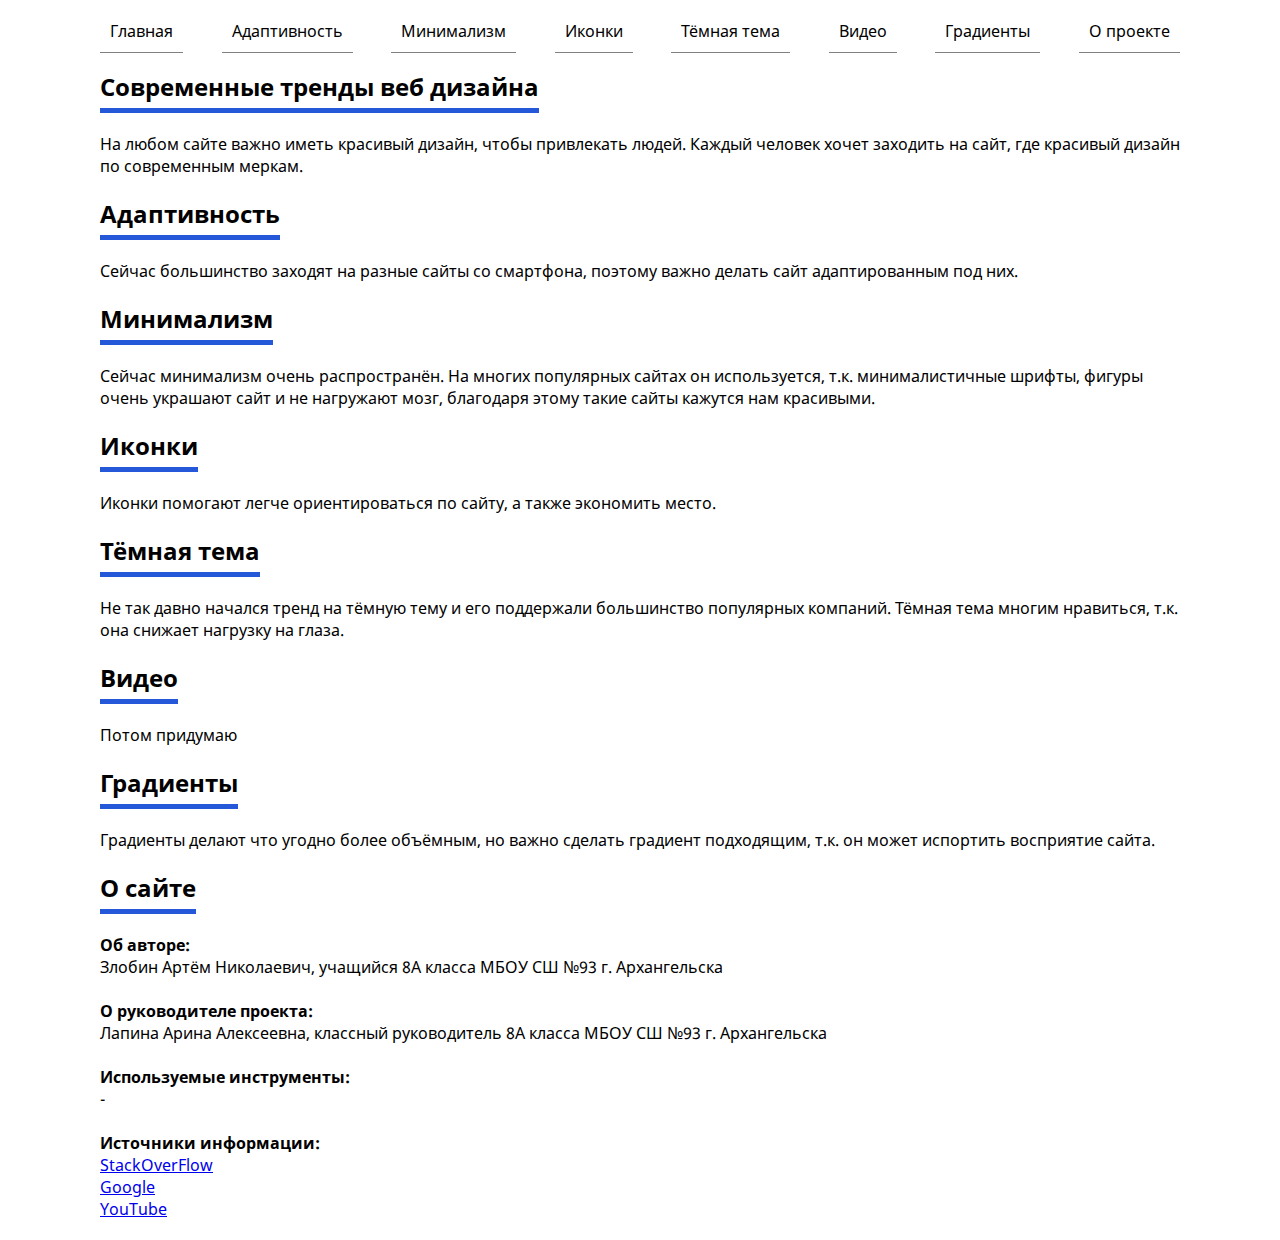
==== index.html @ 1119da95 "Add files via upload" ====
<!DOCTYPE html>
<html>
    <head>
        <meta charset="UTF-8">
        <meta name="viewport" content="width=device-width, initial-scale=1.0">
        <title>Современные тренды web-дизайна</title>
        <link rel="stylesheet" href="style.css">

    </head>
    <body>
        <div id="loading">
            <span id="l1"></span>
            <span id="l2"></span>
            <span id="l3"></span>
            <span id="l4"></span>
        </div>
        <header>
            <div class="wrapper">
            <div id="menu-burger">
               <span id="bar1"></span>
               <span id="bar2"></span>
               <span id="bar3"></span>
            </div>
            <div id="menu">
            <h1>Меню</h1>
            <ul>
                <li>
                    <a class="menu-button" href="#main">Главная</a>
                </li>
                <li>
                    <a class="menu-button" href="#adaptive">Адаптивность</a>
                </li>
                <li>
                    <a class="menu-button" href="#minimal">Минимализм</a>
                </li>
                <li>
                    <a class="menu-button" href="#icons">Иконки</a>
                </li>
                <li>
                    <a class="menu-button" href="#darktheme">Тёмная тема</a>
                </li>
                <li>
                    <a class="menu-button" href="#video">Видео</a>
                </li>
                <li>
                    <a class="menu-button" href="#gradients">Градиенты</a>
                </li>
                <li>
                    <a class="menu-button" href="#about">О проекте</a>
                </li>
            </ul>
        </div>
            </div>
        </header>
    <div id="content">
    <div id="main">
        <div class="wrapper">
            <h2 class="title">
                Современные тренды веб дизайна
            </h2>
            <div class="text">
                На любом сайте важно иметь красивый дизайн, чтобы привлекать людей. Каждый человек хочет заходить на сайт, где красивый дизайн по современным меркам. 
            </div>
            <div class="imgs">
                
            </div>
        </div>
    </div>
    <div id="adaptive">
        <div class="wrapper">
            <h2 class="title">
                Адаптивность
            </h2>
            <div class="text">
                Сейчас большинство заходят на разные сайты со смартфона, поэтому важно делать сайт адаптированным под них. 
            </div>
            <div class="imgs">
                
            </div>
        </div>
    </div>
    <div id="minimal">
        <div class="wrapper">
            <h2 class="title">
                Минимализм
            </h2>
            <div class="text">
                Сейчас минимализм очень распространён. На многих популярных сайтах он используется, т.к. минималистичные шрифты, фигуры очень украшают сайт и не нагружают мозг, благодаря этому такие сайты кажутся нам красивыми.
            </div>
            <div class="imgs">
                
            </div>
        </div>
    </div>
    <div id="icons">
        <div class="wrapper">
            <h2 class="title">
                Иконки
            </h2>
            <div class="text">
                Иконки помогают легче ориентироваться по сайту, а также экономить место.
            </div>
            <div class="imgs">
                
            </div>
        </div>
    </div>
    <div id="darktheme">
        <div class="wrapper">
            <h2 class="title">
                Тёмная тема
            </h2>
            <div class="text">
                Не так давно начался тренд на тёмную тему и его поддержали большинство популярных компаний. Тёмная тема многим нравиться, т.к. она снижает нагрузку на глаза. 
            </div>
            <div class="imgs">
                
            </div>
        </div>
    </div>
    <div id="video">
        <div class="wrapper">
            <h2 class="title">
                Видео
            </h2>
            <div class="text">
                Потом придумаю
            </div>
            <div class="imgs">
                
            </div>
        </div>
    </div>
    <div id="gradients">
        <div class="wrapper">
            <h2 class="title">
                Градиенты
            </h2>
            <div class="text">
                Градиенты делают что угодно более объёмным, но важно сделать градиент подходящим, т.к. он может испортить восприятие сайта.
            </div>
            <div class="imgs">
                
            </div>
        </div>
    </div>
    <div id="about">
        <div class="wrapper">
            <h2 class="title">
                О сайте
            </h2>
            <div class="text">
                <h4>Об авторе:</h4>
                <p>Злобин Артём Николаевич, 
                учащийся 8А класса МБОУ СШ №93 г. Архангельска</p>
               <br/>

                <h4>О руководителе проекта:</h4>
                <p>Лапина Арина Алексеевна, классный руководитель 8А класса МБОУ СШ №93 г. Архангельска</p>
                <br/>

                <h4>Используемые инструменты:</h4>
                <p>-</p>
                <br/>

                <h4>Источники информации:</h4>
                <ul>
                    <li>
                        <a href="https://stackoverflow.com/">StackOverFlow</a>
                    </li>
                    <li>
                        <a href="https://google.com/">Google</a>
                    </li>
                    <li>
                        <a href="https://youtube.com/">YouTube</a>
                    </li>
                </ul>
                   
            </div>
            <div class="imgs">
                
            </div>
        </div>
    </div>
    </div>
    <script src="script.js">
        
    </script>
    </body>
</html>
---- style.css ----
﻿@font-face{
    font-family: NotoSans;
    src: url(fonts/NotoSans-Regular.ttf); 
    font-style: normal;
    font-weight: normal;

}

@font-face{
    font-family: NotoSans;
    src: url(fonts/NotoSans-Italic.ttf); 
    font-style: italic;
    font-weight: normal;

}

@font-face{
    font-family: NotoSans;
    src: url(fonts/NotoSans-Bold.ttf); 
    font-style: normal;
    font-weight: bold;

}

@font-face{
    font-family: NotoSans;
    src: url(fonts/NotoSans-BoldItalic.ttf); 
    font-style: italic;
    font-weight: bold;

}

*{
    margin: 0;
    padding: 0;
}

body{
    font-family: NotoSans;
}

li{
    list-style: none;
}

.wrapper{
    max-width: 1080px;
    margin: 0 auto 20px;
}

header{
    background-color: white;
    position: fixed;
    left: calc((100% - 1080px)/2);
    width: 1080px;
}

#loading {
    z-index: 11;
    width: 100%;
    height: 100%;
    position: fixed;
    background-color: white;
}

#loading span{
    position: absolute;
    display: block;
    border-radius: 100%;
    transition: all .5s ease;
}

#loading #l1{
    border-left: solid 5px black;
    border-bottom: solid 5px black;
    width: 100px;
    height: 100px;
    left: calc(50% - 50px);
    top: calc(50% - 50px);
    animation: rotate .8s linear infinite;
}
#loading #l2{
    border-right: solid 5px black;
    border-bottom: solid 5px black;
    width: 70px;
    height: 70px;
    left: calc(50% - 35px);
    top: calc(50% - 35px);
    animation: rotate 1s linear infinite;
}
#loading #l3{
    border-right: solid 5px black;
    border-top: solid 5px black;
    width: 50px;
    height: 50px;
    left: calc(50% - 25px);
    top: calc(50% - 25px);
    animation: rotate 1.2s linear infinite;
}
#loading #l4{
    border-left: solid 5px black;
    border-top: solid 5px black;
    width: 30px;
    height: 30px;
    left: calc(50% - 15px);
    top: calc(50% - 15px);
    animation: rotate 1.4s linear infinite;
}

#header-nav{
    font-size: 1.2em;
    font-weight: 600;
    padding: 20px;
}

#header-list{
    display: flex;
    justify-content: space-between;
}

#menu h1{
    display: none;
}   

#menu ul{
    margin: 20px 0 20px 0;
    display: flex;
    justify-content: space-between;
    width: 100%;
}
#menu a{
    color: black;
    font-size: 16px;
    font-weight: normal;
    text-decoration: none;
    border-bottom: solid 1px grey;
    padding: 10px;
}

#menu ul li a:hover, #menu ul li a:focus{
    border-bottom-color: black;
    color: black;
}

#content{
    padding-top: 70px;
}

.title{
    padding-bottom: 5px;
    border-bottom: solid 5px #2558d9;
    margin-bottom: 20px;
    width: max-content;
    transition: .3s;
}

.title:hover{
    border-color: #1d48b5;
    transition: .3s;
}



@media( max-width: 1080px ){
    header{
        position: inherit;
    }

    #menu-burger{
        background-color: white;
        padding: 10px;
        position: fixed;
        display: inline-block;
        cursor: pointer;
        width: 100%;
        z-index: 10;

    }

    #bar1, #bar2, #bar3{
        display: block;
        width: 40px;
        height: 4px;
        margin-top: 6px;
        border-radius: 40px;
        background-color: black;
        transition: .3s;
    }

    .toggled{
        margin-top: 20px;
    }

    .toggled  #bar1{
        -ms-transform: rotate(-45deg) translate(0, 50%);
        -moz-transform: rotate(-45deg) translate(0, 50%);
        -webkit-transform: rotate(-45deg) translate(0, 50%);
        -o-transform: rotate(-45deg) translate(0, 50%);
        transform: rotate(-45deg) translate(0, 50%);
        margin: 0;
    }

    .toggled  #bar2{
        -ms-transform: rotate(45deg) translate(0, -50%);
        -moz-transform: rotate(45deg) translate(0, -50%);
        -webkit-transform: rotate(45deg) translate(0, -50%);
        -o-transform: rotate(45deg) translate(0, -50%);
        transform: rotate(45deg) translate(0, -50%);
        margin: 0;
    }

    .toggled  #bar3{
        opacity: 0;
    }

    #menu{
        position: fixed;
        display: block;
        height: 100%;
        left: -100%;
        transition: .3s;
    }

    #menu h1{
        margin-top: 10px;
        display: block;
        text-align: center;
    }

    #menu.opened{
        background-color: white;
        width: 100%;
        max-width: 100%;
        left: 0;
        transition: .3s;
    }

    #menu ul{
        display: block;
    }

    #menu ul li{
        border-bottom: solid .5px grey;
        font-size: 18px;
        display: table;
        margin: 0 auto;
        padding: 20px 0 20px 0;
        width: inherit;
        text-align: center;
    }

    #menu ul li a{
        color: grey;
        border: none;
    }

    #content{
        padding-top: 50px;
    }

    .title{
        width: inherit;
    }

    header .wrapper{
        margin: 0;
    }

    .wrapper{
        margin: 10px 0;
    }


}

@keyframes rotate{
    from{
        transform: rotate(360deg);
    }
}
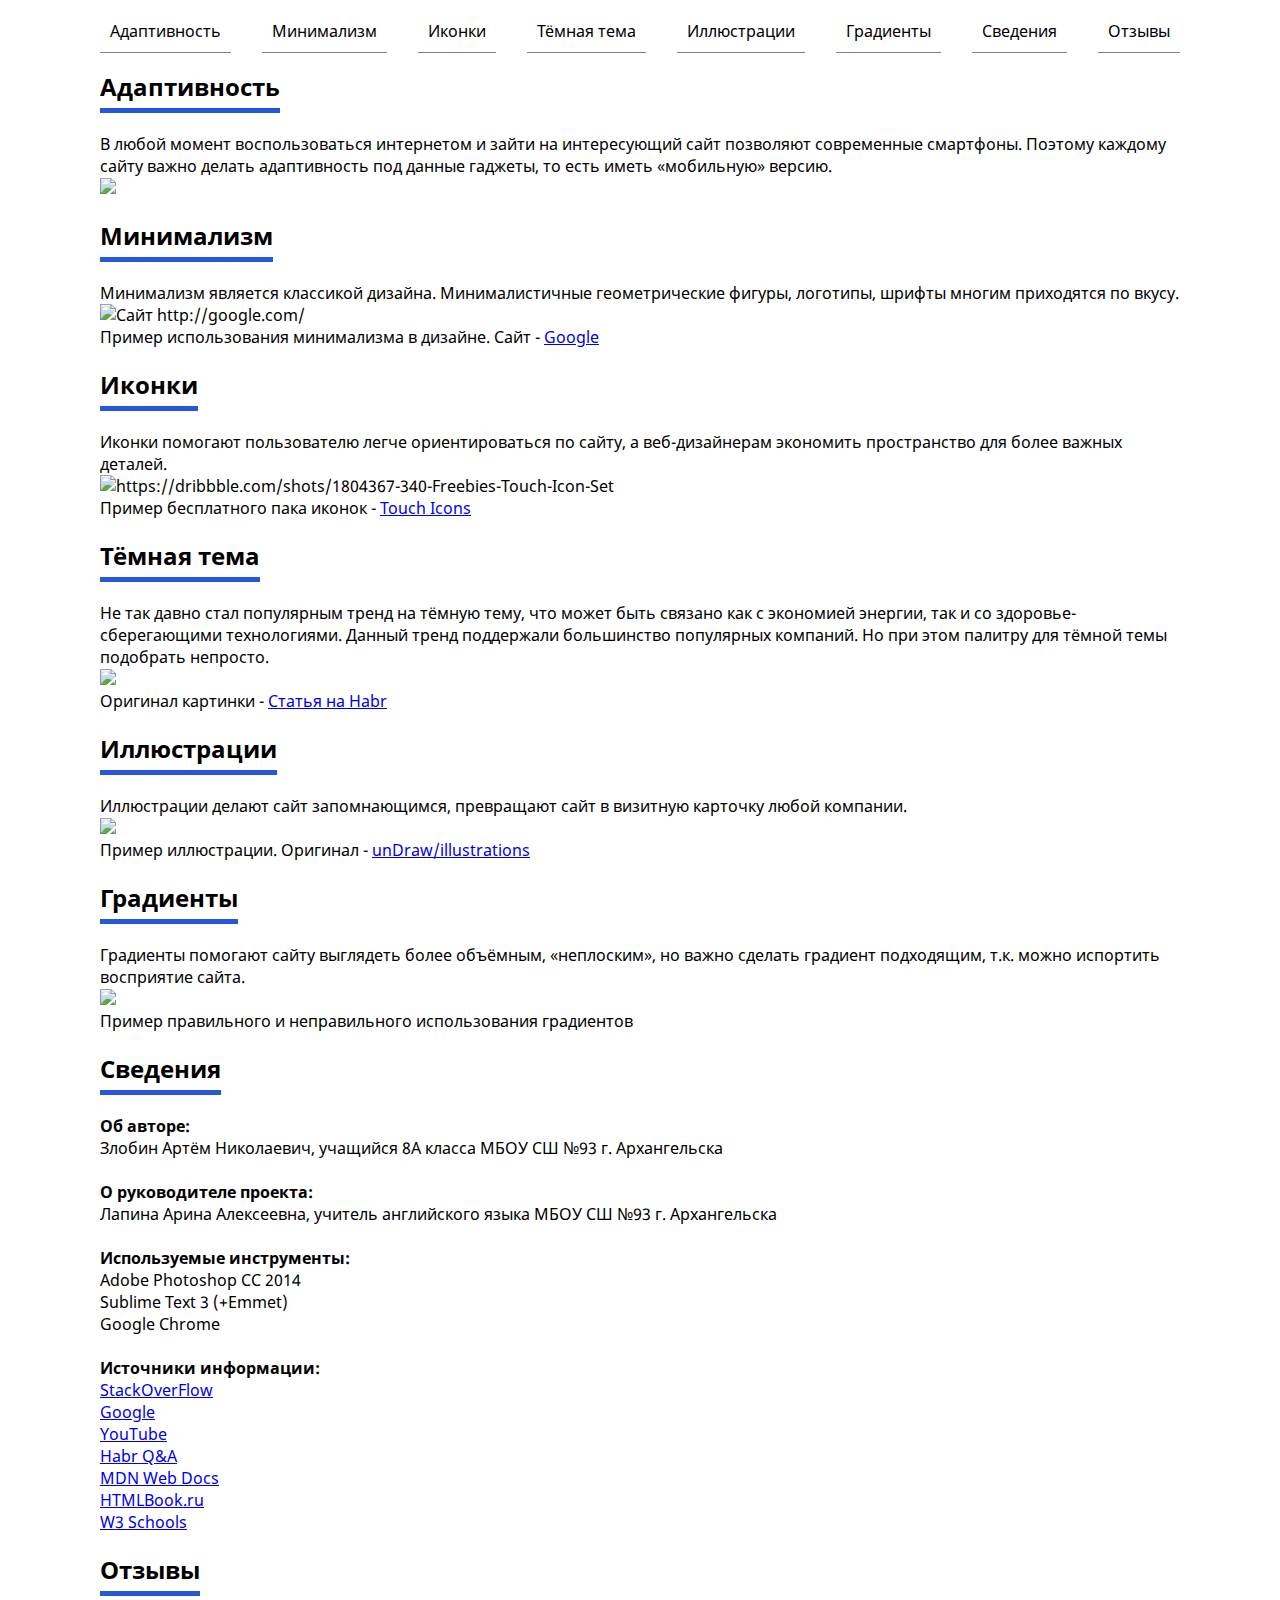
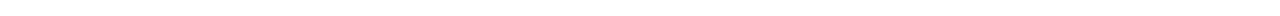
==== commit 2f98bbf8: "Update index.html" ====
--- a/index.html
+++ b/index.html
@@ -5,6 +5,11 @@
         <meta name="viewport" content="width=device-width, initial-scale=1.0">
         <title>Современные тренды web-дизайна</title>
         <link rel="stylesheet" href="style.css">
+        <script type="text/javascript" src="https://vk.com/js/api/openapi.js?169"></script>
+
+        <script type="text/javascript">
+          VK.init({apiId: 7828537, onlyWidgets: true});
+        </script>
 
     </head>
     <body>
@@ -25,9 +30,6 @@
             <h1>Меню</h1>
             <ul>
                 <li>
-                    <a class="menu-button" href="#main">Главная</a>
-                </li>
-                <li>
                     <a class="menu-button" href="#adaptive">Адаптивность</a>
                 </li>
                 <li>
@@ -40,55 +42,47 @@
                     <a class="menu-button" href="#darktheme">Тёмная тема</a>
                 </li>
                 <li>
-                    <a class="menu-button" href="#video">Видео</a>
+                    <a class="menu-button" href="#illustrations">Иллюстрации</a>
                 </li>
                 <li>
                     <a class="menu-button" href="#gradients">Градиенты</a>
                 </li>
                 <li>
-                    <a class="menu-button" href="#about">О проекте</a>
+                    <a class="menu-button" href="#about">Сведения</a>
+                </li>
+                <li>
+                    <a class="menu-button" href="#comments">Отзывы</a>
                 </li>
             </ul>
         </div>
             </div>
         </header>
     <div id="content">
-    <div id="main">
-        <div class="wrapper">
-            <h2 class="title">
-                Современные тренды веб дизайна
-            </h2>
-            <div class="text">
-                На любом сайте важно иметь красивый дизайн, чтобы привлекать людей. Каждый человек хочет заходить на сайт, где красивый дизайн по современным меркам. 
+    <div id="adaptive">
+        <div class="wrapper">
+            <h2 class="title">
+                Адаптивность
+            </h2>
+            <div class="text">
+                В любой момент воспользоваться интернетом и зайти на интересующий сайт позволяют современные смартфоны. Поэтому каждому сайту важно делать адаптивность под данные гаджеты, то есть иметь «мобильную» версию.
+            </div>
+            <div class="imgs">
+                <div class="img"><img src="imgs/adaptive_01.jpg"></div>
+            </div>
+        </div>
+    </div>
+    <div id="minimal">
+        <div class="wrapper">
+            <h2 class="title">
+                Минимализм
+            </h2>
+            <div class="text">
+                Минимализм является классикой дизайна. Минималистичные геометрические фигуры, логотипы, шрифты многим приходятся по вкусу.
             </div>
             <div class="imgs">
                 
-            </div>
-        </div>
-    </div>
-    <div id="adaptive">
-        <div class="wrapper">
-            <h2 class="title">
-                Адаптивность
-            </h2>
-            <div class="text">
-                Сейчас большинство заходят на разные сайты со смартфона, поэтому важно делать сайт адаптированным под них. 
-            </div>
-            <div class="imgs">
-                
-            </div>
-        </div>
-    </div>
-    <div id="minimal">
-        <div class="wrapper">
-            <h2 class="title">
-                Минимализм
-            </h2>
-            <div class="text">
-                Сейчас минимализм очень распространён. На многих популярных сайтах он используется, т.к. минималистичные шрифты, фигуры очень украшают сайт и не нагружают мозг, благодаря этому такие сайты кажутся нам красивыми.
-            </div>
-            <div class="imgs">
-                
+                <div class="img"><img src="imgs/minimalism_01.jpg" alt="Сайт http://google.com/">
+                <p>Пример использования минимализма в дизайне. Сайт - <a href="https://google.com">Google</a></p></div>
             </div>
         </div>
     </div>
@@ -98,10 +92,11 @@
                 Иконки
             </h2>
             <div class="text">
-                Иконки помогают легче ориентироваться по сайту, а также экономить место.
-            </div>
-            <div class="imgs">
-                
+                Иконки помогают пользователю легче ориентироваться по сайту, а веб-дизайнерам экономить пространство для более важных деталей.
+            </div>
+            <div class="imgs">
+                <div class="img"><img src="imgs/icons_01.jpg" alt="https://dribbble.com/shots/1804367-340-Freebies-Touch-Icon-Set">
+                <p>Пример бесплатного пака иконок - <a href="https://dribbble.com/shots/1804367-340-Freebies-Touch-Icon-Set">Touch Icons</a></p></div>
             </div>
         </div>
     </div>
@@ -111,23 +106,25 @@
                 Тёмная тема
             </h2>
             <div class="text">
-                Не так давно начался тренд на тёмную тему и его поддержали большинство популярных компаний. Тёмная тема многим нравиться, т.к. она снижает нагрузку на глаза. 
-            </div>
-            <div class="imgs">
-                
-            </div>
-        </div>
-    </div>
-    <div id="video">
-        <div class="wrapper">
-            <h2 class="title">
-                Видео
-            </h2>
-            <div class="text">
-                Потом придумаю
-            </div>
-            <div class="imgs">
-                
+                Не так давно стал популярным тренд на тёмную тему, что может быть связано как с экономией энергии, так и со здоровье-сберегающими технологиями. Данный тренд поддержали большинство популярных компаний. Но при этом палитру для тёмной темы подобрать непросто.
+            </div>
+            <div class="imgs">
+                <div class="img"><img src="imgs/darktheme_01.jpeg">
+                <p>Оригинал картинки - <a href="https://habr.com/ru/company/funcorp/blog/506770/">Статья на Habr</a></p></div>
+            </div>
+        </div>
+    </div>
+    <div id="illustrations">
+        <div class="wrapper">
+            <h2 class="title">
+                Иллюстрации
+            </h2>
+            <div class="text">
+                Иллюстрации делают сайт запомнающимся, превращают сайт в визитную карточку любой компании.  
+            </div>
+            <div class="imgs">
+                <div class="img"><img src="imgs/illustrations_01.png">
+                <p>Пример иллюстрации. Оригинал - <a href="https://undraw.co/illustrations">unDraw/illustrations</a></p></div>
             </div>
         </div>
     </div>
@@ -137,17 +134,18 @@
                 Градиенты
             </h2>
             <div class="text">
-                Градиенты делают что угодно более объёмным, но важно сделать градиент подходящим, т.к. он может испортить восприятие сайта.
-            </div>
-            <div class="imgs">
-                
+               Градиенты помогают сайту выглядеть более объёмным, «неплоским», но важно сделать градиент подходящим, т.к. можно испортить восприятие сайта.
+            </div>
+            <div class="imgs">
+                <div class="img"><img src="imgs/gradients_01.jpg">
+                    <p>Пример правильного и неправильного использования градиентов</p></div>
             </div>
         </div>
     </div>
     <div id="about">
         <div class="wrapper">
             <h2 class="title">
-                О сайте
+                Сведения
             </h2>
             <div class="text">
                 <h4>Об авторе:</h4>
@@ -156,11 +154,21 @@
                <br/>
 
                 <h4>О руководителе проекта:</h4>
-                <p>Лапина Арина Алексеевна, классный руководитель 8А класса МБОУ СШ №93 г. Архангельска</p>
+                <p>Лапина Арина Алексеевна, учитель английского языка МБОУ СШ №93 г. Архангельска</p>
                 <br/>
 
                 <h4>Используемые инструменты:</h4>
-                <p>-</p>
+                <ul>
+                    <li>
+                        Adobe Photoshop CC 2014
+                    </li>
+                    <li>
+                        Sublime Text 3 (+Emmet)
+                    </li>
+                    <li>
+                        Google Chrome
+                    </li>
+                </ul>
                 <br/>
 
                 <h4>Источники информации:</h4>
@@ -174,17 +182,36 @@
                     <li>
                         <a href="https://youtube.com/">YouTube</a>
                     </li>
+                    <li>
+                        <a href="https://qna.habr.com/">Habr Q&A</a>
+                    </li>
+                    <li>
+                        <a href="https://developer.mozilla.org/">MDN Web Docs</a>
+                    </li>
+                    <li>
+                        <a href="http://htmlbook.ru/">HTMLBook.ru</a>
+                    </li>
+                    <li>
+                        <a href="https://www.w3schools.com/">W3 Schools</a>
+                    </li>
                 </ul>
                    
             </div>
-            <div class="imgs">
-                
-            </div>
+        </div>
+    </div>
+    <div id="comments">
+        <div class="wrapper">
+            <h2 class="title">
+                Отзывы
+            </h2>
+            <div id="vk_comments"></div>
+            <script type="text/javascript">
+            VK.Widgets.Comments("vk_comments", {limit: 10, attach: "*"});
+            </script>
         </div>
     </div>
     </div>
     <script src="script.js">
-        
     </script>
     </body>
 </html>
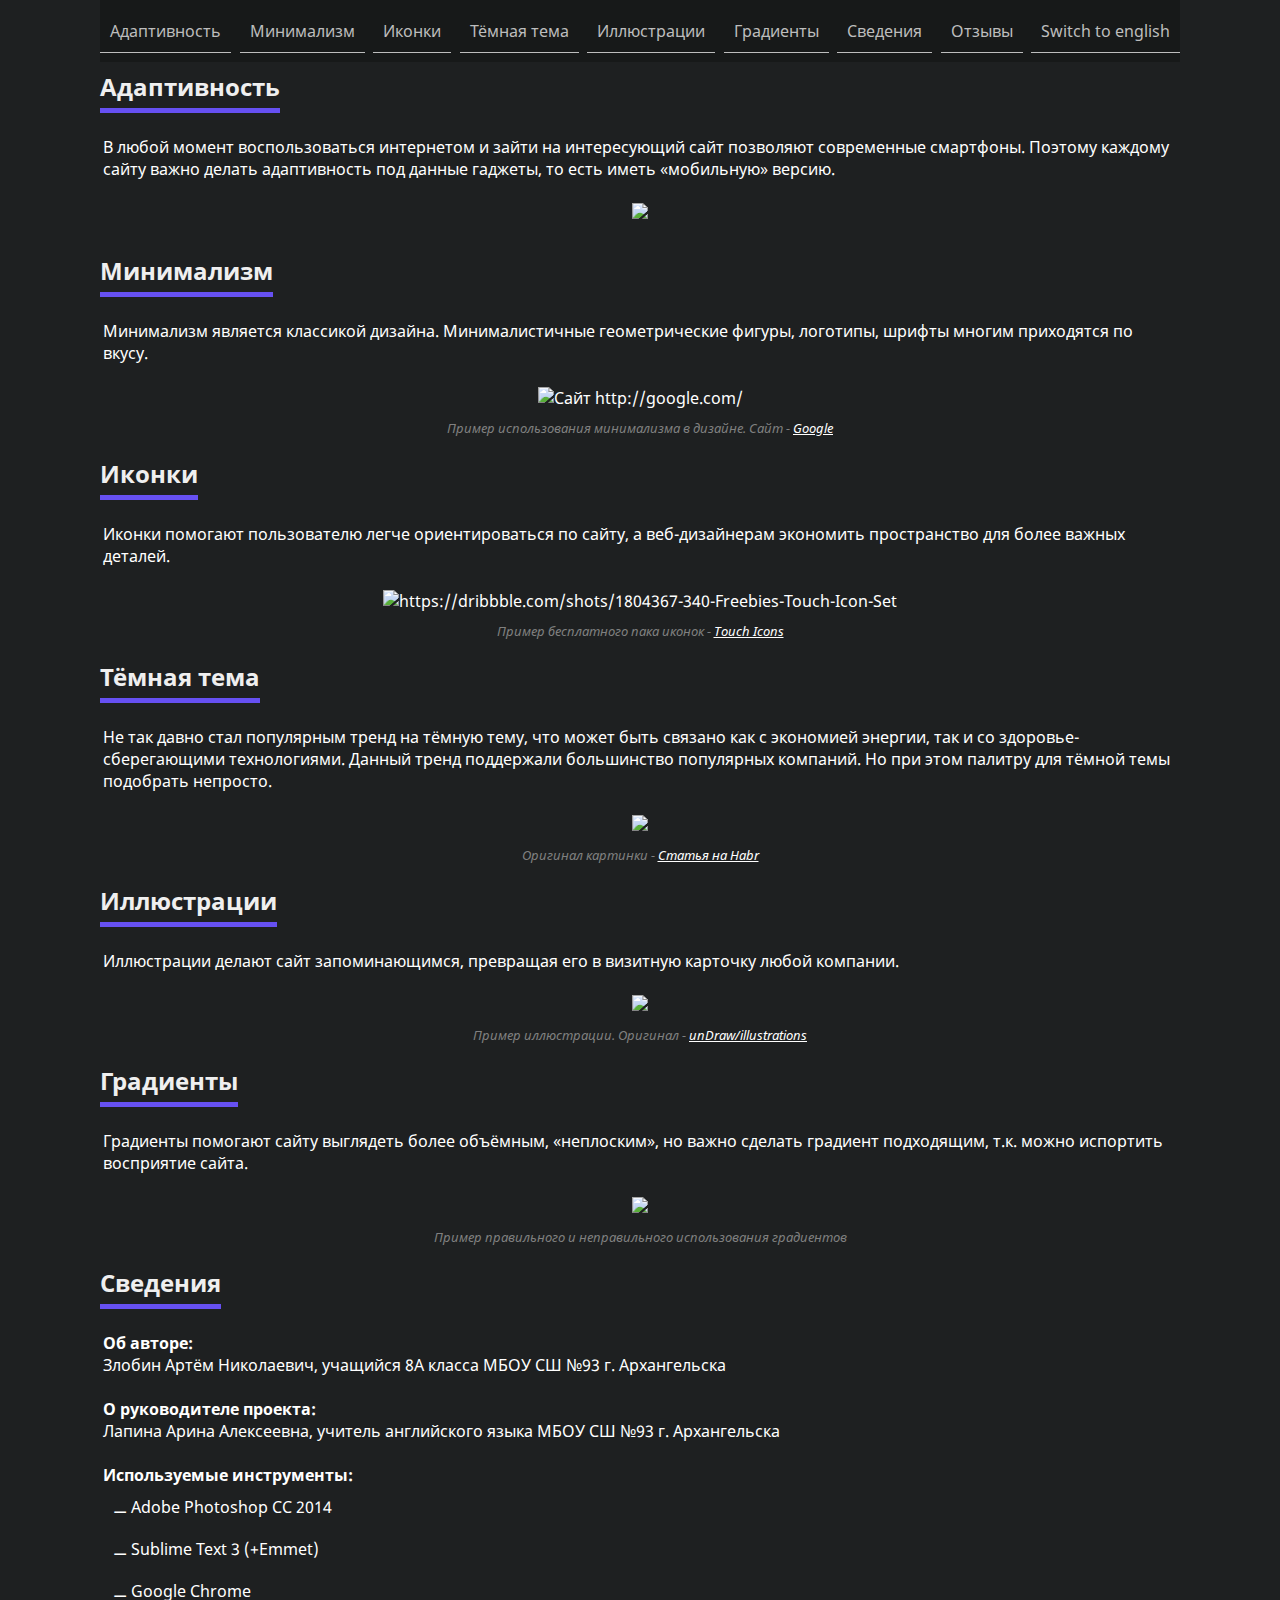
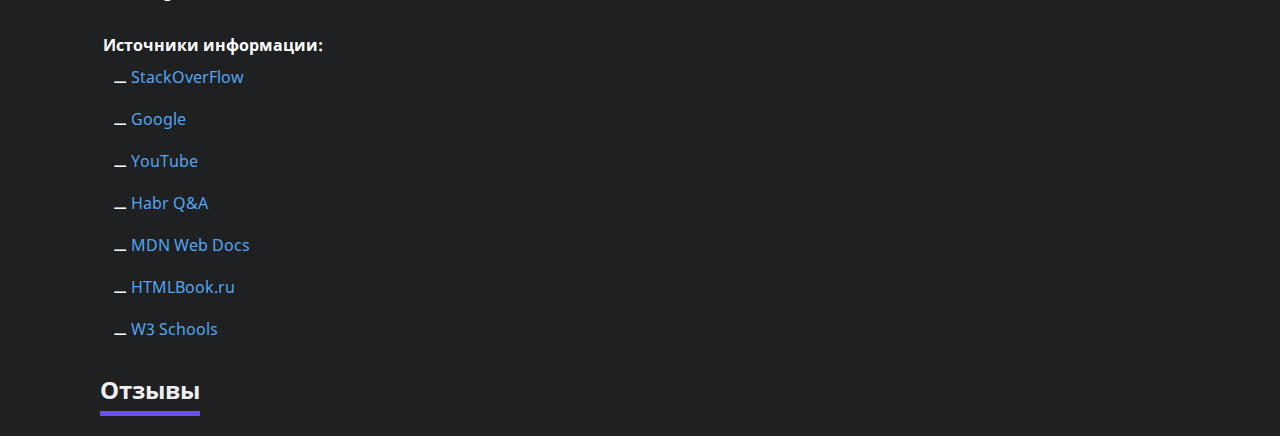
==== commit d15324bb: "Update" ====
--- a/index.html
+++ b/index.html
@@ -53,6 +53,9 @@
                 <li>
                     <a class="menu-button" href="#comments">Отзывы</a>
                 </li>
+                <li>
+                    <a class="menu-button" href="eng.html">Switch to english</a>
+                </li>
             </ul>
         </div>
             </div>
@@ -120,7 +123,7 @@
                 Иллюстрации
             </h2>
             <div class="text">
-                Иллюстрации делают сайт запомнающимся, превращают сайт в визитную карточку любой компании.  
+                Иллюстрации делают сайт запоминающимся, превращая его в визитную карточку любой компании. 
             </div>
             <div class="imgs">
                 <div class="img"><img src="imgs/illustrations_01.png">
--- a/style.css
+++ b/style.css
@@ -33,10 +33,12 @@
 *{
     margin: 0;
     padding: 0;
+    color: white;
 }
 
 body{
     font-family: NotoSans;
+    background-color: #1e2021;
 }
 
 li{
@@ -49,7 +51,7 @@
 }
 
 header{
-    background-color: white;
+    background-color: #171919;
     position: fixed;
     left: calc((100% - 1080px)/2);
     width: 1080px;
@@ -60,7 +62,7 @@
     width: 100%;
     height: 100%;
     position: fixed;
-    background-color: white;
+    background-color: #1e2021;
 }
 
 #loading span{
@@ -68,11 +70,12 @@
     display: block;
     border-radius: 100%;
     transition: all .5s ease;
+    border-color: white;
 }
 
 #loading #l1{
-    border-left: solid 5px black;
-    border-bottom: solid 5px black;
+    border-left: solid 5px;
+    border-bottom: solid 5px;
     width: 100px;
     height: 100px;
     left: calc(50% - 50px);
@@ -80,8 +83,8 @@
     animation: rotate .8s linear infinite;
 }
 #loading #l2{
-    border-right: solid 5px black;
-    border-bottom: solid 5px black;
+    border-right: solid 5px;
+    border-bottom: solid 5px;
     width: 70px;
     height: 70px;
     left: calc(50% - 35px);
@@ -89,8 +92,8 @@
     animation: rotate 1s linear infinite;
 }
 #loading #l3{
-    border-right: solid 5px black;
-    border-top: solid 5px black;
+    border-right: solid 5px;
+    border-top: solid 5px;
     width: 50px;
     height: 50px;
     left: calc(50% - 25px);
@@ -98,8 +101,8 @@
     animation: rotate 1.2s linear infinite;
 }
 #loading #l4{
-    border-left: solid 5px black;
-    border-top: solid 5px black;
+    border-left: solid 5px;
+    border-top: solid 5px;
     width: 30px;
     height: 30px;
     left: calc(50% - 15px);
@@ -129,17 +132,17 @@
     width: 100%;
 }
 #menu a{
-    color: black;
+    color: #bdbdbd;
     font-size: 16px;
     font-weight: normal;
     text-decoration: none;
-    border-bottom: solid 1px grey;
+    border-bottom: solid 1px #bdbdbd;
     padding: 10px;
 }
 
 #menu ul li a:hover, #menu ul li a:focus{
-    border-bottom-color: black;
-    color: black;
+    border-bottom-color: white;
+    color: white;
 }
 
 #content{
@@ -148,17 +151,51 @@
 
 .title{
     padding-bottom: 5px;
-    border-bottom: solid 5px #2558d9;
+    border-bottom: solid 5px #6650f2;
     margin-bottom: 20px;
     width: max-content;
     transition: .3s;
+    color: #efefef;
 }
 
 .title:hover{
-    border-color: #1d48b5;
+    border-color: #7b66ff;
     transition: .3s;
 }
 
+.text{
+    padding: 3px;
+}
+
+.text ul li{
+    list-style: inside;
+    list-style-type: '⚊';
+    padding: 10px;
+}
+
+.text a{
+    text-decoration: none;
+    color: #54a4f0;
+}
+
+.imgs img{
+    border: none;
+    margin: 10px auto;
+    max-width: 100%;
+    transition: 1s;
+}
+
+
+.imgs .img{
+    text-align: center;
+    margin-top: 10px;
+}
+
+.imgs .img p{
+    font-size: .84em;
+    color: grey;
+    font-style: italic;
+}
 
 
 @media( max-width: 1080px ){
@@ -167,12 +204,11 @@
     }
 
     #menu-burger{
-        background-color: white;
+        background-color: #171919;
         padding: 10px;
         position: fixed;
         display: inline-block;
         cursor: pointer;
-        width: 100%;
         z-index: 10;
 
     }
@@ -183,12 +219,12 @@
         height: 4px;
         margin-top: 6px;
         border-radius: 40px;
-        background-color: black;
-        transition: .3s;
+        background-color: white;
+        transition: .5s;
     }
 
     .toggled{
-        margin-top: 20px;
+        margin-top: 17px;
     }
 
     .toggled  #bar1{
@@ -219,16 +255,18 @@
         height: 100%;
         left: -100%;
         transition: .3s;
+        overflow-y: auto;
     }
 
     #menu h1{
         margin-top: 10px;
         display: block;
         text-align: center;
+        overflow: auto;
     }
 
     #menu.opened{
-        background-color: white;
+        background-color: #171919;
         width: 100%;
         max-width: 100%;
         left: 0;
@@ -240,7 +278,7 @@
     }
 
     #menu ul li{
-        border-bottom: solid .5px grey;
+        border-bottom: solid .5px #bdbdbd;
         font-size: 18px;
         display: table;
         margin: 0 auto;
@@ -250,8 +288,12 @@
     }
 
     #menu ul li a{
-        color: grey;
+        color: #bdbdbd;
         border: none;
+    }
+
+    #menu ul li a:hover, #menu ul li a:focus{
+        color: white;
     }
 
     #content{
@@ -259,7 +301,7 @@
     }
 
     .title{
-        width: inherit;
+        padding: 0 10px 10px 10px;
     }
 
     header .wrapper{
@@ -274,7 +316,13 @@
 }
 
 @keyframes rotate{
-    from{
+    0%{
+        transform: rotate(0deg);
+    }
+    65%{
+        transform: rotate(180deg);
+    }
+    100%{
         transform: rotate(360deg);
     }
 }
